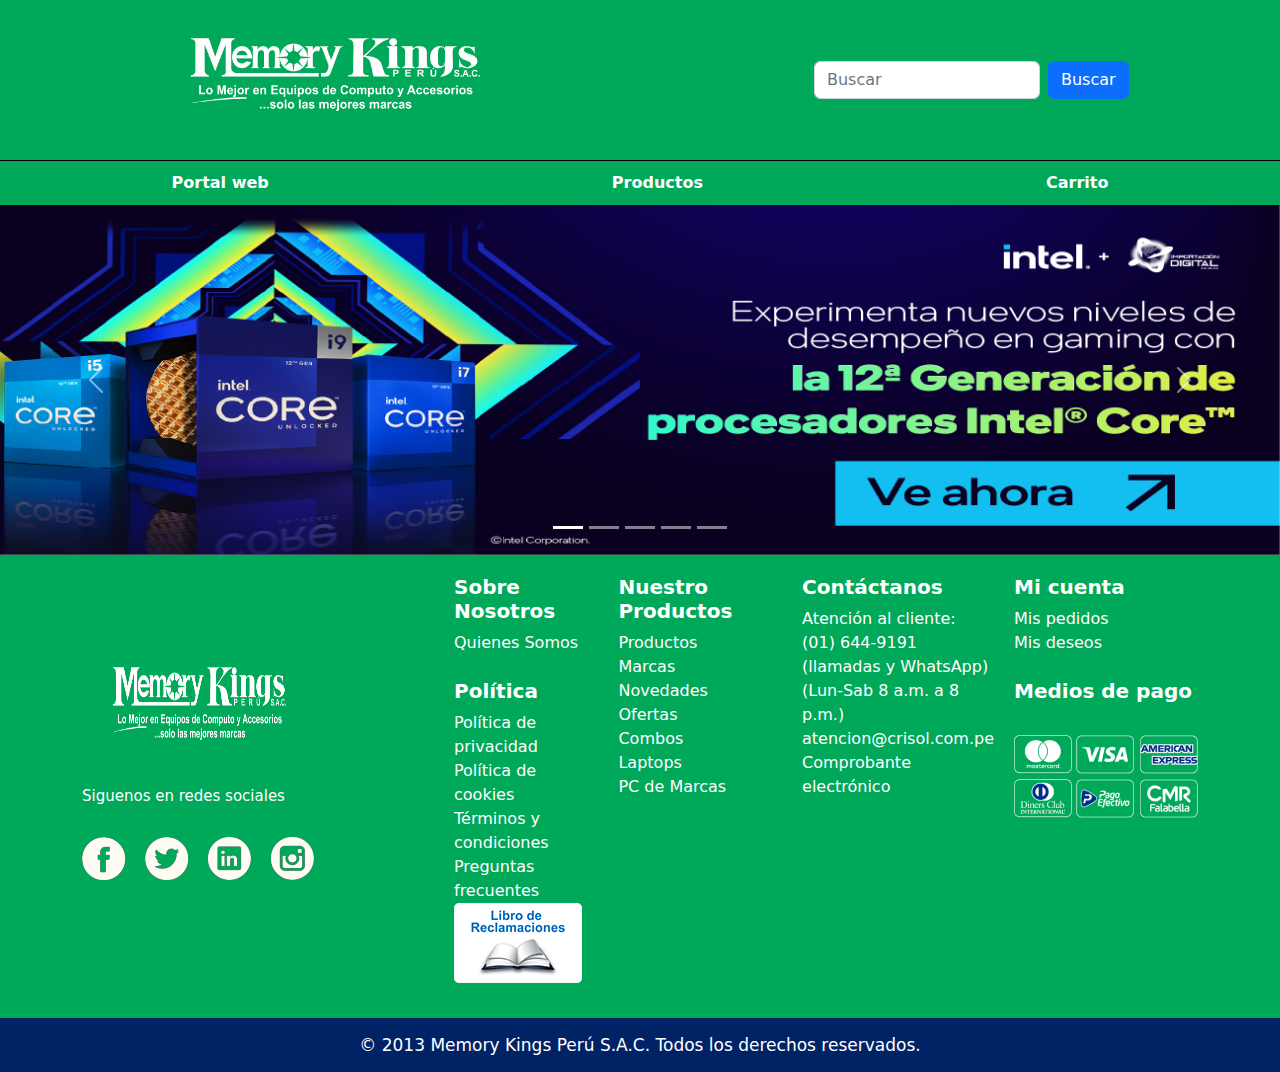
==== index.html @ 8b2593a6 "initial commit" ====
<!DOCTYPE html>
<html lang="en">

<head>
    <meta charset="UTF-8">
    <meta http-equiv="X-UA-Compatible" content="IE=edge">
    <meta name="viewport" content="width=device-width, initial-scale=1.0">
    <title>Tienda Virtual</title>
    <link rel="stylesheet" href="Modelo/bootstrap.min.css">
    <link rel="stylesheet" href="Modelo/style.css">
    <script src="https://cdn.jsdelivr.net/npm/bootstrap@5.2.2/dist/js/bootstrap.bundle.min.js"></script>
    <script src="Control/catalogoproducto.js"></script>
    <script src="Control/jquery-3.6.1.js"></script>
    <script src="Control/carrito.js"></script>

</head>

<body>
    <header>
        <div class="logo">
            <img src="./img/memorykings-listado.png" alt="imglogo" class="img-fluid">
        </div>
        <div>
            <div class="container-fluid">
                <form class="d-flex" role="search">
                    <input class="form-control me-2" type="search" placeholder="Buscar" aria-label="Search">
                    <button type="button" class="btn btn-primary">Buscar</button>
                </form>
            </div>
        </div>
    </header>
    <div class="linea"></div>
    <div>
        <ul class="menu-barranavegacion1">
            <li ass="nav-itemcl">
                <a class="nav-link" href="index.html">Portal web</a>
            </li>
            <li class="nav-item">
                <a class="nav-link" href="./Vista/producto.html" >Productos</a>
            </li>
            <li class="nav-item">
                <a class="nav-link" href="./Vista/carrito.html">Carrito</a>
            </li>
        </ul>
    </div>
    <article>
        <!-- Carousel -->
        <div id="demo" class="carousel slide" data-bs-ride="carousel">

            <!-- Indicators/dots -->
            <div class="carousel-indicators">
                <button type="button" data-bs-target="#demo" data-bs-slide-to="0" class="active"></button>
                <button type="button" data-bs-target="#demo" data-bs-slide-to="1"></button>
                <button type="button" data-bs-target="#demo" data-bs-slide-to="2"></button>
                <button type="button" data-bs-target="#demo" data-bs-slide-to="3"></button>
                <button type="button" data-bs-target="#demo" data-bs-slide-to="4"></button>
            </div>

            <!-- The slideshow/carousel -->
            <div class="carousel-inner">
                <div class="carousel-item active">
                    <img src="img/intel 12g banner.png" width="1920px" height="350px" alt="Los Angeles"
                        class="d-block w-100">
                </div>
                <div class="carousel-item">
                    <img src="img/threadripper banner.jpg" width="1920px" height="350px" alt="Chicago"
                        class="d-block w-100">
                </div>
                <div class="carousel-item">
                    <img src="img/banner-75800x.jpg" width="1920px" height="350px" alt="New York" class="d-block w-100">
                </div>
                <div class="carousel-item">
                    <img src="img/intel 10g banner.jpg" width="1920px" height="350px" alt="New York"
                        class="d-block w-100">
                </div>
                <div class="carousel-item">
                    <img src="img/ryzen7y5 banner.jpg" width="1920px" height="350px" alt="New York"
                        class="d-block w-100">
                </div>
            </div>

            <!-- Left and right controls/icons -->
            <button class="carousel-control-prev" type="button" data-bs-target="#demo" data-bs-slide="prev">
                <span class="carousel-control-prev-icon"></span>
            </button>
            <button class="carousel-control-next" type="button" data-bs-target="#demo" data-bs-slide="next">
                <span class="carousel-control-next-icon"></span>
            </button>
        </div>
    </article>
    <section>
        <aside></aside>
    </section>
    <!-- footer -->
    <footer>
        <div class="footer">
            <div class="container">

                <div class="col-xl-4 col-lg-4 col-md-4 col-sm-12">
                    <div class="Follow">
                        <img style="width: 230px; height: 150px" src="img/memorykings-listado.png" alt="" />
                        <p style="color: white">Siguenos en redes sociales</p>
                    </div>
                    <ul class="location_icon">
                        <li> <a href="#"><img src="icon/facebook.png"></a></li>
                        <li> <a href="#"><img src="icon/Twitter.png"></a></li>
                        <li> <a href="#"><img src="icon/linkedin.png"></a></li>
                        <li> <a href="#"><img src="icon/instagram.png"></a></li>
                    </ul>
                </div>

                <div class="box-footer">
                    <div>
                        <ul>
                            <h5 style="color: white"><b>Sobre Nosotros</b></h5>
                            <li><a style="color: white" href="#">Quienes Somos</a></li>
                        </ul>
                        <br>
                        <ul>
                            <h5 style="color: white"><b>Política</b></h5>
                            <li><a style="color: white" href="#">Política de privacidad</a></li>
                            <li><a style="color: white" href="#">Política de cookies</a></li>
                            <li><a style="color: white" href="#">Términos y condiciones</a></li>
                            <li><a style="color: white" href="#">Preguntas frecuentes</a></li>
                        </ul>
                        <img src="img/Item_libro_de_reclamaciones_128x80.png" alt="" /><br>
                    </div>
                    <br>
                    <div>
                        <ul>
                            <h5 style="color: white"><b>Nuestro Productos</b></h5>
                            <li><a style="color: white" href="#">Productos</a></li>
                            <li><a style="color: white" href="#">Marcas</a></li>
                            <li><a style="color: white" href="#">Novedades</a></li>
                            <li><a style="color: white" href="#">Ofertas</a></li>
                            <li><a style="color: white" href="#">Combos</a></li>
                            <li><a style="color: white" href="#">Laptops</a></li>
                            <li><a style="color: white" href="#">PC de Marcas</a></li>
                        </ul>
                    </div>
                    <br>
                    <div>
                        <ul>
                            <h5 style="color: white"><b>Contáctanos</b></h5>
                            <li><a style="color: white" href="#">Atención al cliente:</a></li>
                            <li><a style="color: white" href="#">(01) 644-9191</a></li>
                            <li><a style="color: white" href="#">(llamadas y WhatsApp)</a></li>
                            <li><a style="color: white" href="#">(Lun-Sab 8 a.m. a 8 p.m.)</a></li>
                            <li><a style="color: white" href="#">atencion@crisol.com.pe</a></li>
                            <li><a style="color: white" href="#">Comprobante electrónico</a></li>
                        </ul>
                    </div>
                    <br>
                    <div>
                        <ul>
                            <h5 style="color: white"><b>Mi cuenta</b></h5>
                            <li><a style="color: white" href="#">Mis pedidos</a></li>
                            <li><a style="color: white" href="#">Mis deseos</a></li>
                            <br>
                            <h5 style="color: white"><b>Medios de pago</b></h5>
                            <br>
                        </ul>
                        <img src="img/footer-paymet-image.png" alt="" />
                    </div>
                </div>

            </div>
        </div>
        <div class="copyright">
            <div class="">
                <p style="color: white">&copy 2013 Memory Kings Perú S.A.C. Todos los derechos reservados.</p>
            </div>
        </div>
    </footer>
    <!-- end footer -->
    
</body>

</html>
---- Modelo/style.css ----
@charset "utf-8";

header {
    width: 100%;
    height: 160px;
    display: flex;
    flex-direction: row;
    background: rgba(0, 168, 89, 255);
    justify-content: space-around;
    align-items: center;
}

.logo {
    width: 30%;
}

nav {
    width: 60%;
    height: auto;
}

.menu-barranavegacion1 {
    width: auto;
    display: flex;
    justify-content: space-around;
    align-items: center;
    font-weight: bold;
    background-color: rgba(0, 168, 89, 255);
}

.menu-barranavegacion1 a {
    color: white;
    background-color: rgba(0, 168, 89, 255);
    padding: 10px;
    text-decoration: none;
    text-align: center;
    flex-grow: 1;
}

.menu-barranavegacion1 a:hover {
    color: white;
    background-color: #057e5a;
    border-radius: 10px;
}

ul, li, ol {
    margin: 0px;
    padding: 0px;
    list-style: none;
}
a {
    color: #1f1f1f;
    text-decoration: none !important;
    outline: none !important;
    -webkit-transition: all .3s ease-in-out;
    -moz-transition: all .3s ease-in-out;
    -ms-transition: all .3s ease-in-out;
    -o-transition: all .3s ease-in-out;
    transition: all .3s ease-in-out;
}
a {
    color: #222222;
    text-decoration: none;
    outline: none !important;
}
a, .btn {
    text-decoration: none !important;
    outline: none !important;
    -webkit-transition: all .3s ease-in-out;
    -moz-transition: all .3s ease-in-out;
    -ms-transition: all .3s ease-in-out;
    -o-transition: all .3s ease-in-out;
    transition: all .3s ease-in-out;
}
p {
    margin: 0px;
    font-weight: 300;
    font-size: 15px;
    line-height: 24px;
}
.linea {
    border-top: 1px solid black;
    height: 1px;
    max-width: auto;
    padding: 0;
}

ul.location_icon {
    list-style: none;
    margin: 0;
    padding: 0;
    width: 100%;
    float: left;
}

ul.location_icon li {
    float: left;
    height: 70px;
    color: #fff;
    display: flex;
    flex-wrap: wrap;
    align-items: center;
    padding-right: 20px;
}

ul.location_icon li:last-child {
    padding-right: 0px;
}

ul.location_icon li a {
    margin-bottom: 23px;
}

ul.location_icon span {
    font-size: 17px;
    font-weight: 400;
}

.box-footer {
    display: flex;
    flex-direction: row;
    justify-content: space-around;
    padding: 0;
    margin-top: 20px;
    align-items: stretch;
    gap: 10px;
}

.footer {
    background-color: rgba(0, 168, 89, 255);
    padding-bottom: 35px;
    background-size: 100% 100%;
    background-repeat: no-repeat;
    background-position: center center;
}

.footer .Follow {
    margin-bottom: 27px;
}


.footer .Follow h3 {
    color: #fff;
    font-size: 25px;
    line-height: 30px;
    font-weight: 600;
    border-bottom: #fff solid 1px;
    border-bottom-width: 1px;
    border-width: 1px;
    display: inline-block;
    padding-bottom: 2px;
}

.coa {
    color: #12dc12;
}


.footer .Newsletter {

    padding: 13px 26px;
    padding-top: 10px;
    padding-right: 26px;
    padding-bottom: 10px;
    padding-left: 26px;
    border: #fff solid 1px;
    width: 77%;


}

.footer .Subscribe {

    padding: 10px 46px;
    margin-left: -3px;
    border: #0e0c0c solid 1px;
    background: #0e0c0c;
    color: #fff;

}

.container {
    width: auto;
    display: flex;
    flex-direction: row;
    align-items: center;
}

.copyright {
    background-color: #002366;
    padding: 15px 0px;
}

.copyright p {
    color: white;
    font-size: 17px;
    text-align: center;
}

.copyright a {
    color: white;
}

.copyright a:hover {
    color: #81256c;
}


header, .alert{
    z-index: 100;
  }
  .description{
    height: 25px;
    overflow: hidden;
    transition: height .3s ease-in .3s;
  }
  .description:hover{
    height: 80px;
  }
  .carrito{
    min-height: 80vh;
    max-width: 1000px;
    margin: 0 auto;
    width: 100%;
  }
  .table__productos{
    display: flex;
  }
  .table__productos > img{
    width: 9rem;
    object-fit: contain;
    border-radius: 6px;
    margin-right: 20px;
  }
  .table__cantidad > input{
    width: 40px;
    border: none;
    outline: 0;
    font-size: 16px;
    font-weight: 700;
    margin-right: 30px;
    margin-bottom: 20px;
  }
  .hide, .remove{
    display: none;
  }
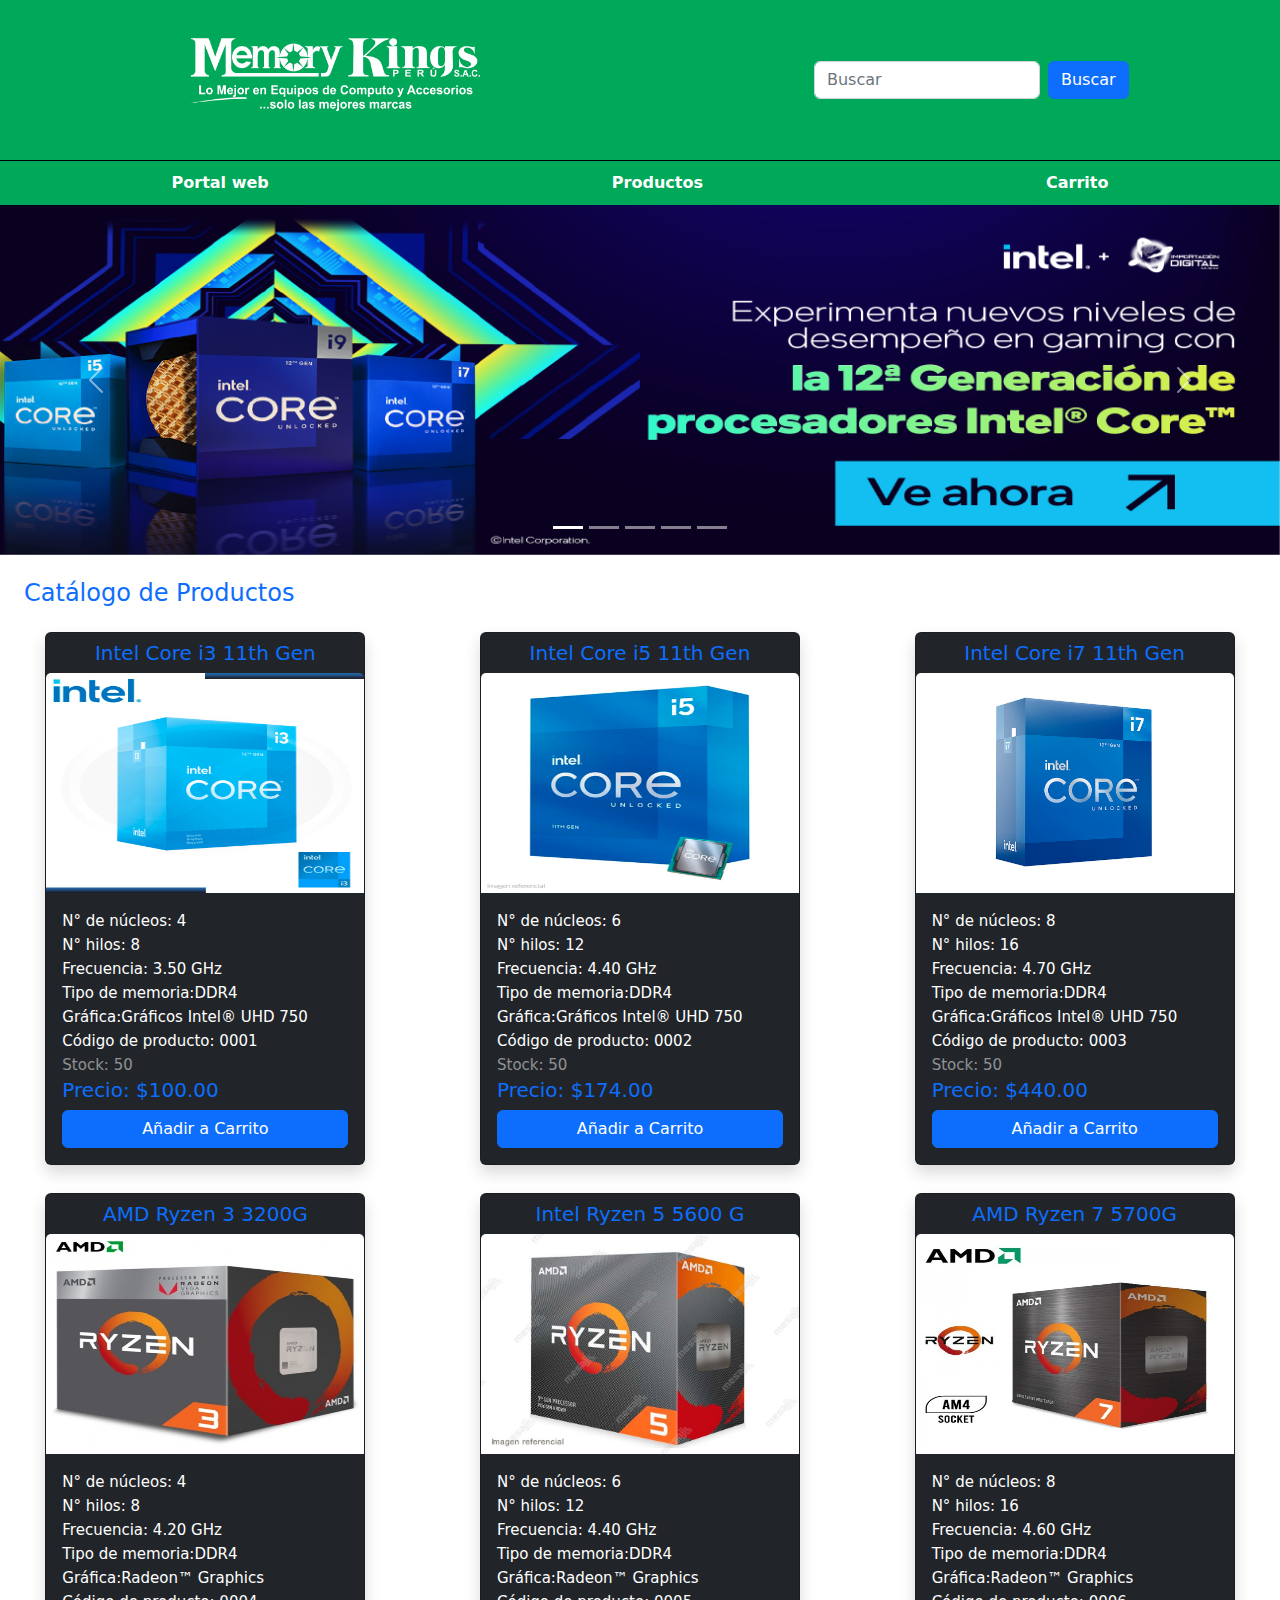
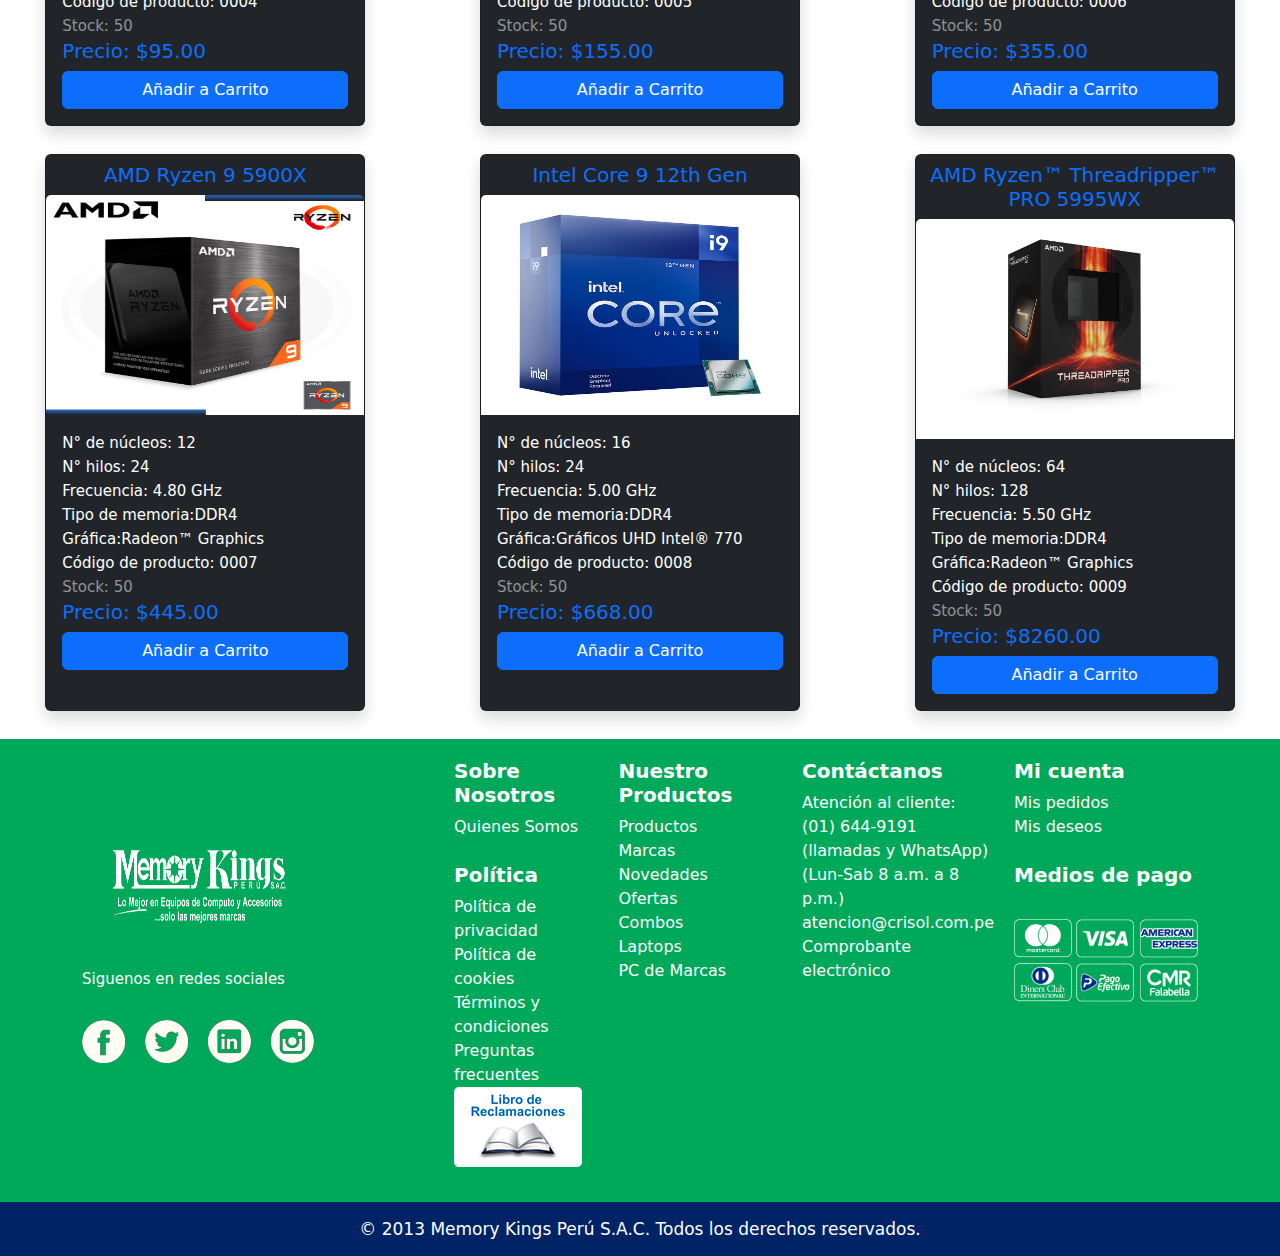
==== commit c6f2e9b9: "initial commit" ====
--- a/index.html
+++ b/index.html
@@ -11,11 +11,13 @@
     <script src="https://cdn.jsdelivr.net/npm/bootstrap@5.2.2/dist/js/bootstrap.bundle.min.js"></script>
     <script src="Control/catalogoproducto.js"></script>
     <script src="Control/jquery-3.6.1.js"></script>
+    <script src="Control/producto.json"></script>
+    <script src="Control/catalogoproducto.js"></script>
     <script src="Control/carrito.js"></script>
 
 </head>
 
-<body>
+<body onload="catalogo()">
     <header>
         <div class="logo">
             <img src="./img/memorykings-listado.png" alt="imglogo" class="img-fluid">
@@ -88,9 +90,153 @@
             </button>
         </div>
     </article>
+
+    <!-- lista de productos -->
     <section>
-        <aside></aside>
+        <aside>
+            <h2 class="h4 m-4 text-primary">Catálogo de Productos</h2>
+
+            <div class="row row-cols-sm-1 row-cols-md-2 row-cols-lg-3">
+                <div class="col d-flex justify-content-center mb-4">
+                    <div class="card shadow mb-1 bg-dark rounded" style="width: 20rem;">
+                        <h5 class="card-title pt-2 text-center text-primary" id="ti0"></h5>
+                        <img src="./img/core 3 11va.jpg" width="500px" height="220px" class="card-img-top" alt="...">
+                        <div class="card-body">
+                            <p class="card-text text-white " id="de0">
+                                </p>
+                            <p class="card-text text-white-50 description" id="st0"></p>
+                            <h5 class="text-primary">Precio: <span class="precio" id="pe0"></span></h5>
+                            <div class="d-grid gap-2">
+                                <button class="btn btn-primary button" onclick="addcarrito()" >Añadir a Carrito</button>
+                            </div>
+                        </div>
+                    </div>
+                </div>
+                <div class="col d-flex justify-content-center mb-4">
+                    <div class="card shadow mb-1 bg-dark rounded" style="width: 20rem;">
+                        <h5 class="card-title pt-2 text-center text-primary" id="ti1"></h5>
+                        <img src="./img/core 5 11va.jpg" width="500px" height="220px" class="card-img-top" alt="...">
+                        <div class="card-body">
+                            <p class="card-text text-white" id="de1">
+                                </p>
+                            <p class="card-text text-white-50 description" id="st1"></p>
+                            <h5 class="text-primary">Precio: <span class="precio" id="pe1"></span></h5>
+                            <div class="d-grid gap-2">
+                                <button class="btn btn-primary button"  onclick="addcarrito()">Añadir a Carrito</button>
+                            </div>
+                        </div>
+                    </div>
+                </div>
+                <div class="col d-flex justify-content-center mb-4">
+                    <div class="card shadow mb-1 bg-dark rounded" style="width: 20rem;">
+                        <h5 class="card-title pt-2 text-center text-primary" id="ti2"></h5>
+                        <img src="./img/core 7 11va.jpg" width="500px" height="220px" class="card-img-top" alt="...">
+                        <div class="card-body">
+                            <p class="card-text text-white" id="de2">
+                                </p>
+                            <p class="card-text text-white-50 description" id="st2"></p>
+                            <h5 class="text-primary">Precio: <span class="precio" id="pe2"></span></h5>
+                            <div class="d-grid gap-2">
+                                <button class="btn btn-primary button" onclick="addcarrito()">Añadir a Carrito</button>
+                            </div>
+                        </div>
+                    </div>
+                </div>
+                <div class="col d-flex justify-content-center mb-4">
+                    <div class="card shadow mb-1 bg-dark rounded" style="width: 20rem;">
+                        <h5 class="card-title pt-2 text-center text-primary" id="ti3"></h5>
+                        <img src="./img/ryzen 3.jpg" width="500px" height="220px" class="card-img-top" alt="...">
+                        <div class="card-body">
+                            <p class="card-text text-white" id="de3">
+                                </p>
+                            <p class="card-text text-white-50 description" id="st3"></p>
+                            <h5 class="text-primary">Precio: <span class="precio" id="pe3"></span></h5>
+                            <div class="d-grid gap-2">
+                                <button class="btn btn-primary button" onclick="addcarrito()">Añadir a Carrito</button>
+                            </div>
+                        </div>
+                    </div>
+                </div>
+                <div class="col d-flex justify-content-center mb-4">
+                    <div class="card shadow mb-1 bg-dark rounded" style="width: 20rem;">
+                        <h5 class="card-title pt-2 text-center text-primary" id="ti4"></h5>
+                        <img src="./img/ryzen 5.jpg" width="500px" height="220px" class="card-img-top" alt="...">
+                        <div class="card-body">
+                            <p class="card-text text-white" id="de4">
+                                </p>
+                            <p class="card-text text-white-50 description" id="st4"></p>
+                            <h5 class="text-primary">Precio: <span class="precio" id="pe4"></span></h5>
+                            <div class="d-grid gap-2">
+                                <button class="btn btn-primary button" onclick="addcarrito()">Añadir a Carrito</button>
+                            </div>
+                        </div>
+                    </div>
+                </div>
+                <div class="col d-flex justify-content-center mb-4">
+                    <div class="card shadow mb-1 bg-dark rounded" style="width: 20rem;">
+                        <h5 class="card-title pt-2 text-center text-primary" id="ti5"></h5>
+                        <img src="./img/ryzen 7.jpg" width="500px" height="220px" class="card-img-top" alt="...">
+                        <div class="card-body">
+                            <p class="card-text text-white" id="de5">
+                                </p>
+                            <p class="card-text text-white-50 description" id="st5"></p>
+                            <h5 class="text-primary">Precio: <span class="precio" id="pe5"></span></h5>
+                            <div class="d-grid gap-2">
+                                <button class="btn btn-primary button" onclick="addcarrito()">Añadir a Carrito</button>
+                            </div>
+                        </div>
+                    </div>
+                </div>
+                <div class="col d-flex justify-content-center mb-4">
+                    <div class="card shadow mb-1 bg-dark rounded" style="width: 20rem;">
+                        <h5 class="card-title pt-2 text-center text-primary" id="ti6"></h5>
+                        <img src="./img/ryzen 9.jpg" width="500px" height="220px" class="card-img-top" alt="...">
+                        <div class="card-body">
+                            <p class="card-text text-white" id="de6">
+                                </p>
+                            <p class="card-text text-white-50 description" id="st6"></p>
+                            <h5 class="text-primary">Precio: <span class="precio" id="pe6"></span></h5>
+                            <div class="d-grid gap-2">
+                                <button class="btn btn-primary button" onclick="addcarrito()">Añadir a Carrito</button>
+                            </div>
+                        </div>
+                    </div>
+                </div>
+                <div class="col d-flex justify-content-center mb-4">
+                    <div class="card shadow mb-1 bg-dark rounded" style="width: 20rem;">
+                        <h5 class="card-title pt-2 text-center text-primary" id="ti7"></h5>
+                        <img src="./img/core 9 12g.jpg" width="500px" height="220px" class="card-img-top" alt="...">
+                        <div class="card-body">
+                            <p class="card-text text-white" id="de7">
+                                </p>
+                            <p class="card-text text-white-50 description" id="st7"></p>
+                            <h5 class="text-primary">Precio: <span class="precio" id="pe7"></span></h5>
+                            <div class="d-grid gap-2">
+                                <button class="btn btn-primary button" onclick="addcarrito()">Añadir a Carrito</button>
+                            </div>
+                        </div>
+                    </div>
+                </div>
+                <div class="col d-flex justify-content-center mb-4">
+                    <div class="card shadow mb-1 bg-dark rounded" style="width: 20rem;">
+                        <h5 class="card-title pt-2 text-center text-primary" id="ti8"></h5>
+                        <img src="./img/ryzen threadripper.jpg" width="500px" height="220px" class="card-img-top" alt="...">
+                        <div class="card-body">
+                            <p class="card-text text-white" id="de8">
+                                </p>
+                            <p class="card-text text-white-50 description" id="st8"></p>
+                            <h5 class="text-primary">Precio: <span class="precio" id="pe8"></span></h5>
+                            <div class="d-grid gap-2">
+                                <button class="btn btn-primary button" onclick="addcarrito()">Añadir a Carrito</button>
+                            </div>
+                        </div>
+                    </div>
+                </div>
+                
+            </div>
+        </aside>
     </section>
+
     <!-- footer -->
     <footer>
         <div class="footer">
